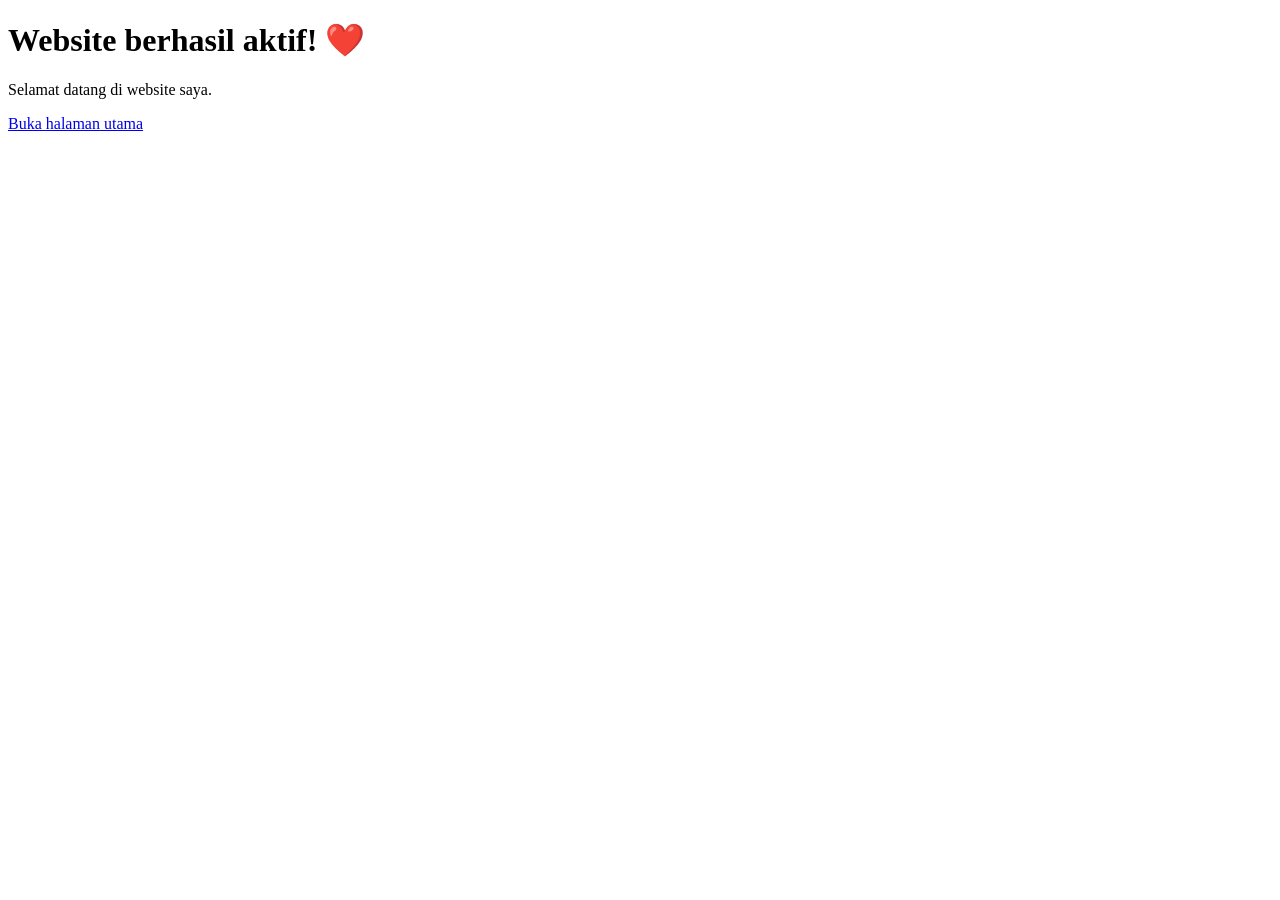
==== index.html @ 804b453d "Create index.html" ====
<!DOCTYPE html>
<html lang="id">
<head>
  <meta charset="UTF-8">
  <meta name="viewport" content="width=device-width, initial-scale=1.0">
  <title>Website Adalah</title>
</head>
<body>
  <h1>Website berhasil aktif! ❤️</h1>
  <p>Selamat datang di website saya.</p>
  <a href="./halaman1.html">Buka halaman utama</a>
</body>
</html>
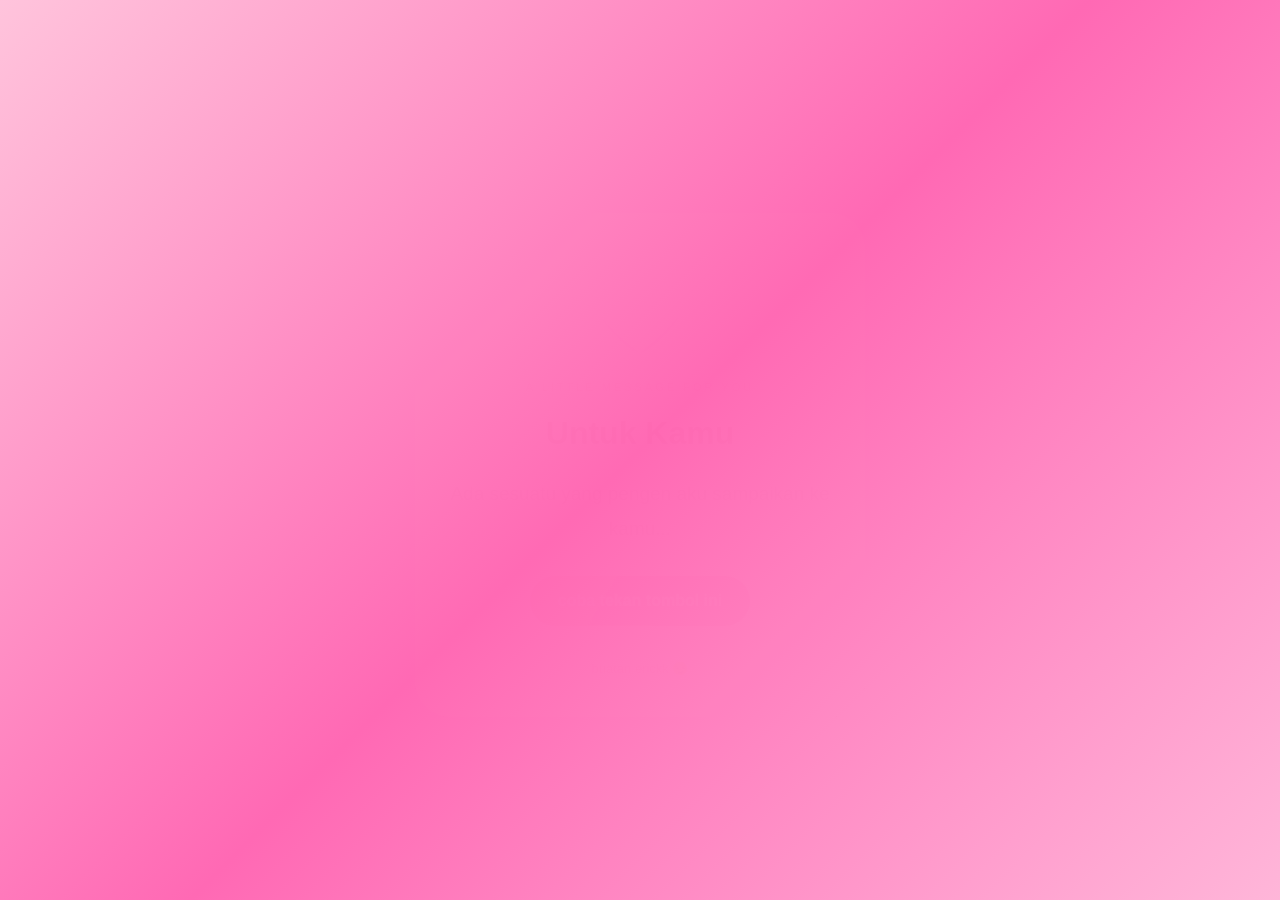
==== commit dd6ac720: "Update index.html" ====
--- a/index.html
+++ b/index.html
@@ -1,13 +1,14 @@
+
 <!DOCTYPE html>
 <html lang="id">
 <head>
   <meta charset="UTF-8">
   <meta name="viewport" content="width=device-width, initial-scale=1.0">
-  <title>Website Adalah</title>
+  <meta http-equiv="refresh" content="0; url=./halaman1.html">
+  <title>Website Saya</title>
 </head>
 <body>
-  <h1>Website berhasil aktif! ❤️</h1>
-  <p>Selamat datang di website saya.</p>
-  <a href="./halaman1.html">Buka halaman utama</a>
+  <p>Membuka website...</p>
+  <a href="./halaman1.html">Klik di sini jika tidak berpindah</a>
 </body>
 </html>
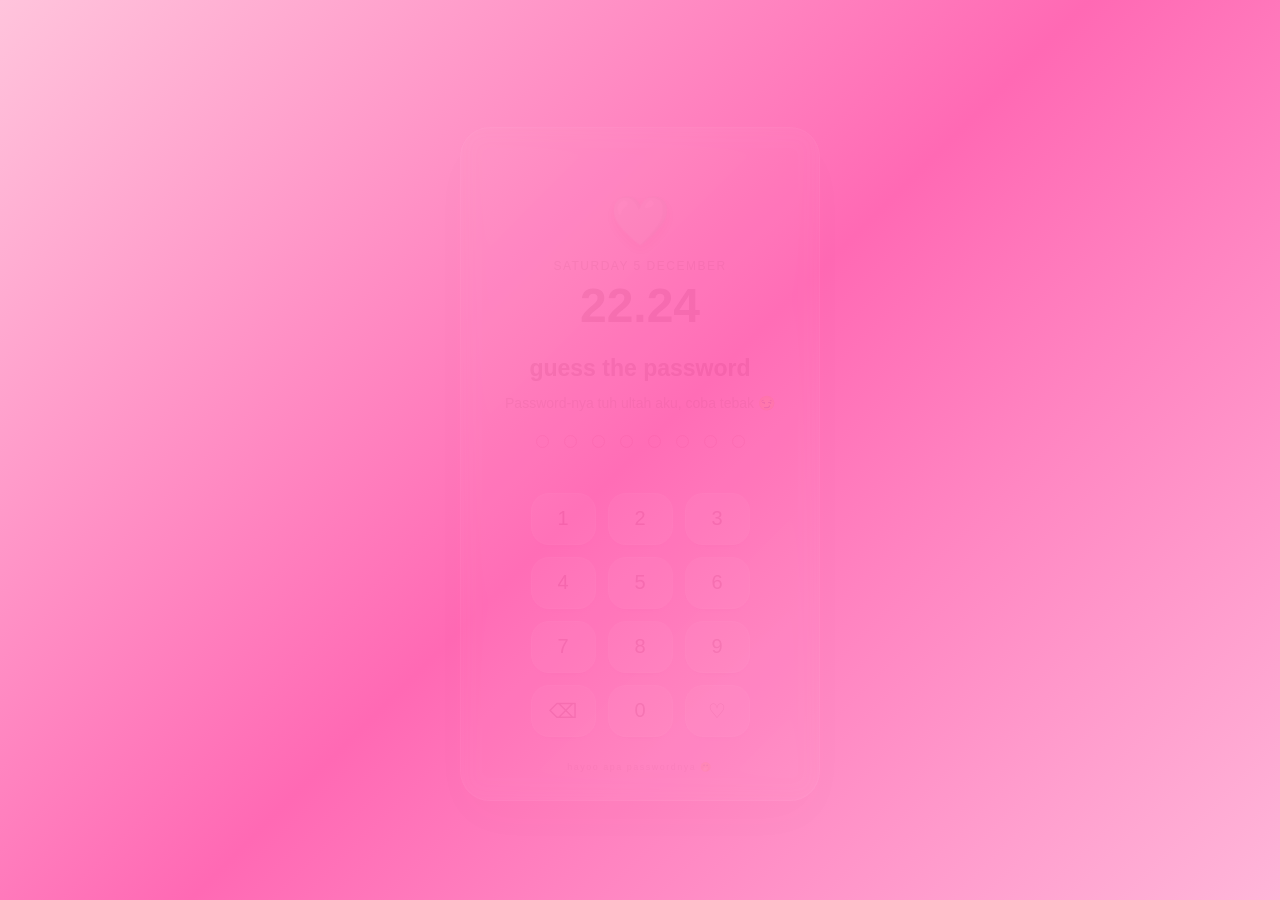
==== commit 435cd2cb: "Update index.html" ====
--- a/index.html
+++ b/index.html
@@ -4,11 +4,11 @@
 <head>
   <meta charset="UTF-8">
   <meta name="viewport" content="width=device-width, initial-scale=1.0">
-  <meta http-equiv="refresh" content="0; url=./halaman1.html">
   <title>Website Saya</title>
+  <meta http-equiv="refresh" content="0; url=lockscreen.html">
 </head>
 <body>
   <p>Membuka website...</p>
-  <a href="./halaman1.html">Klik di sini jika tidak berpindah</a>
+  <a href="lockscreen.html">Buka website</a>
 </body>
 </html>
